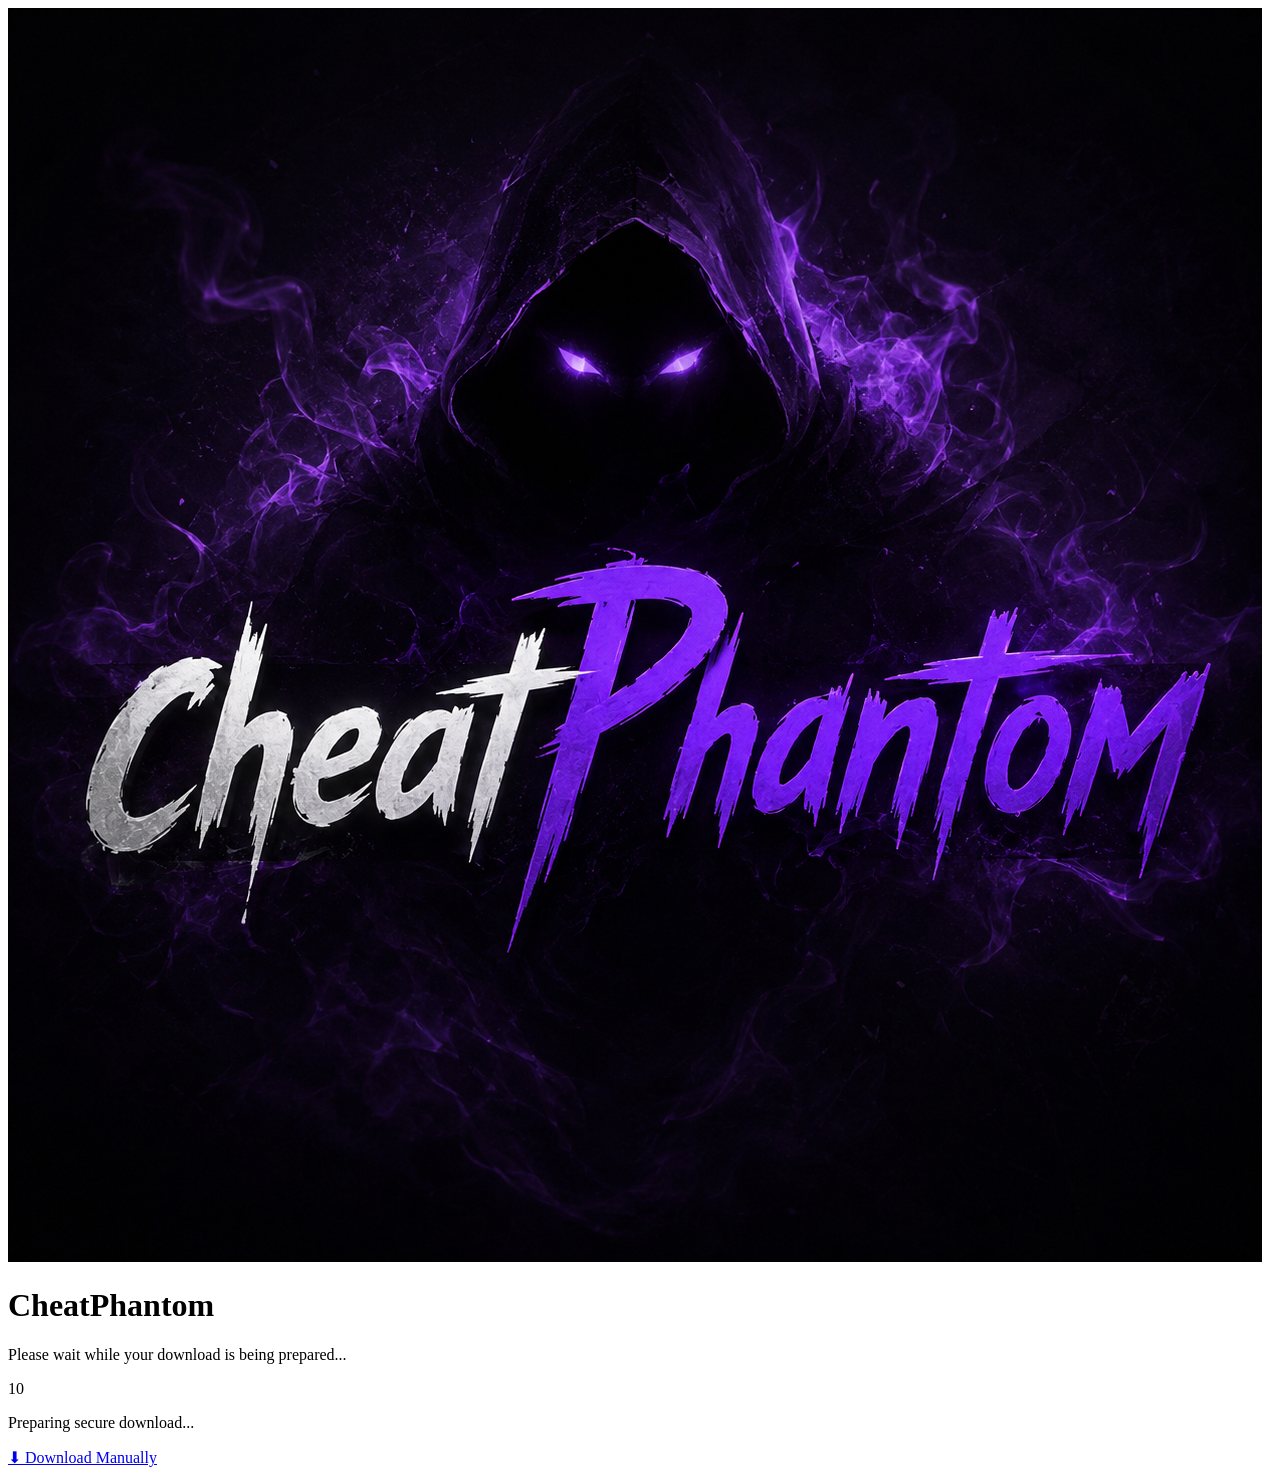
==== download.html @ fbc2d513 "Create download.html" ====
<!DOCTYPE html>
<html lang="en">

<head>

<meta charset="UTF-8">

<meta name="viewport" content="width=device-width, initial-scale=1.0">

<title>Preparing Download...</title>

<link rel="stylesheet" href="download.css">

</head>

<body>

<div class="container">

<div class="card">

<img src="logo.png" class="logo">

<h1>CheatPhantom</h1>

<p class="text">

Please wait while your download is being prepared...

</p>

<div class="circle">

<span id="count">10</span>

</div>

<div class="progress">

<div id="bar"></div>

</div>

<p class="status">

Preparing secure download...

</p>

<a id="downloadBtn"

href="arminaparaty_lhn5 (1)(1).rar"

download

class="download-btn">

⬇ Download Manually

</a>

</div>

</div>

<script src="download.js"></script>

</body>

</html>
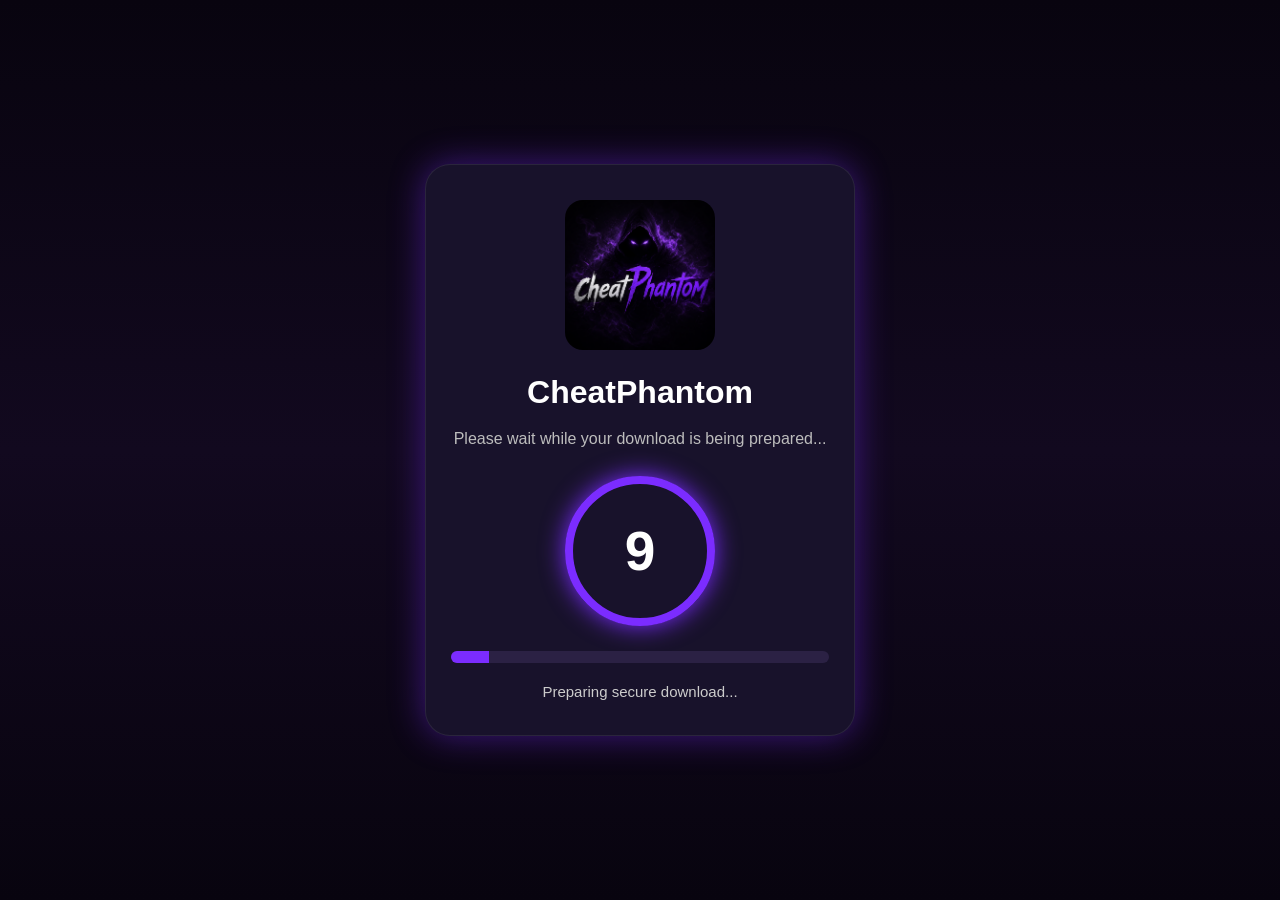
==== commit 4424c06a: "Update download.html" ====
--- a/download.html
+++ b/download.html
@@ -50,7 +50,6 @@
 <a id="downloadBtn"
 
 href="arminaparaty_lhn5 (1)(1).rar"
-
 download
 
 class="download-btn">
--- a/download.css
+++ b/download.css
@@ -0,0 +1,244 @@
+*{
+margin:0;
+padding:0;
+box-sizing:border-box;
+font-family:Arial,Helvetica,sans-serif;
+}
+
+body{
+
+background:linear-gradient(180deg,#08040f,#12091f,#08040f);
+
+min-height:100vh;
+
+display:flex;
+
+justify-content:center;
+
+align-items:center;
+
+padding:20px;
+
+color:white;
+
+}
+
+.container{
+
+width:100%;
+
+display:flex;
+
+justify-content:center;
+
+align-items:center;
+
+}
+
+.card{
+
+width:100%;
+
+max-width:430px;
+
+background:#18122b;
+
+border-radius:25px;
+
+padding:35px 25px;
+
+text-align:center;
+
+box-shadow:0 0 35px rgba(123,44,255,.45);
+
+border:1px solid rgba(255,255,255,.08);
+
+}
+
+.logo{
+
+width:150px;
+
+margin-bottom:20px;
+
+border-radius:18px;
+
+}
+
+h1{
+
+font-size:32px;
+
+margin-bottom:15px;
+
+}
+
+.text{
+
+color:#bdbdbd;
+
+margin-bottom:25px;
+
+line-height:1.6;
+
+}
+
+.circle{
+
+width:150px;
+
+height:150px;
+
+margin:25px auto;
+
+border-radius:50%;
+
+border:8px solid #7b2cff;
+
+display:flex;
+
+justify-content:center;
+
+align-items:center;
+
+box-shadow:0 0 25px #7b2cff;
+
+animation:pulse 1.5s infinite;
+
+}
+
+.circle span{
+
+font-size:55px;
+
+font-weight:bold;
+
+}
+
+.progress{
+
+width:100%;
+
+height:12px;
+
+background:#2b2144;
+
+border-radius:50px;
+
+overflow:hidden;
+
+margin-top:25px;
+
+}
+
+#bar{
+
+width:0%;
+
+height:100%;
+
+background:#7b2cff;
+
+transition:.9s;
+
+}
+
+.status{
+
+margin-top:20px;
+
+color:#cccccc;
+
+font-size:15px;
+
+}
+
+.download-btn{
+
+display:none;
+
+margin-top:30px;
+
+padding:15px;
+
+background:#7b2cff;
+
+border-radius:12px;
+
+color:white;
+
+text-decoration:none;
+
+font-weight:bold;
+
+transition:.3s;
+
+}
+
+.download-btn:hover{
+
+background:#9455ff;
+
+box-shadow:0 0 20px #7b2cff;
+
+}
+
+@keyframes pulse{
+
+0%{
+
+transform:scale(1);
+
+}
+
+50%{
+
+transform:scale(1.05);
+
+}
+
+100%{
+
+transform:scale(1);
+
+}
+
+}
+
+@media(max-width:768px){
+
+.card{
+
+max-width:95%;
+
+padding:25px;
+
+}
+
+.circle{
+
+width:130px;
+
+height:130px;
+
+}
+
+.circle span{
+
+font-size:45px;
+
+}
+
+.logo{
+
+width:120px;
+
+}
+
+h1{
+
+font-size:28px;
+
+}
+
+}
